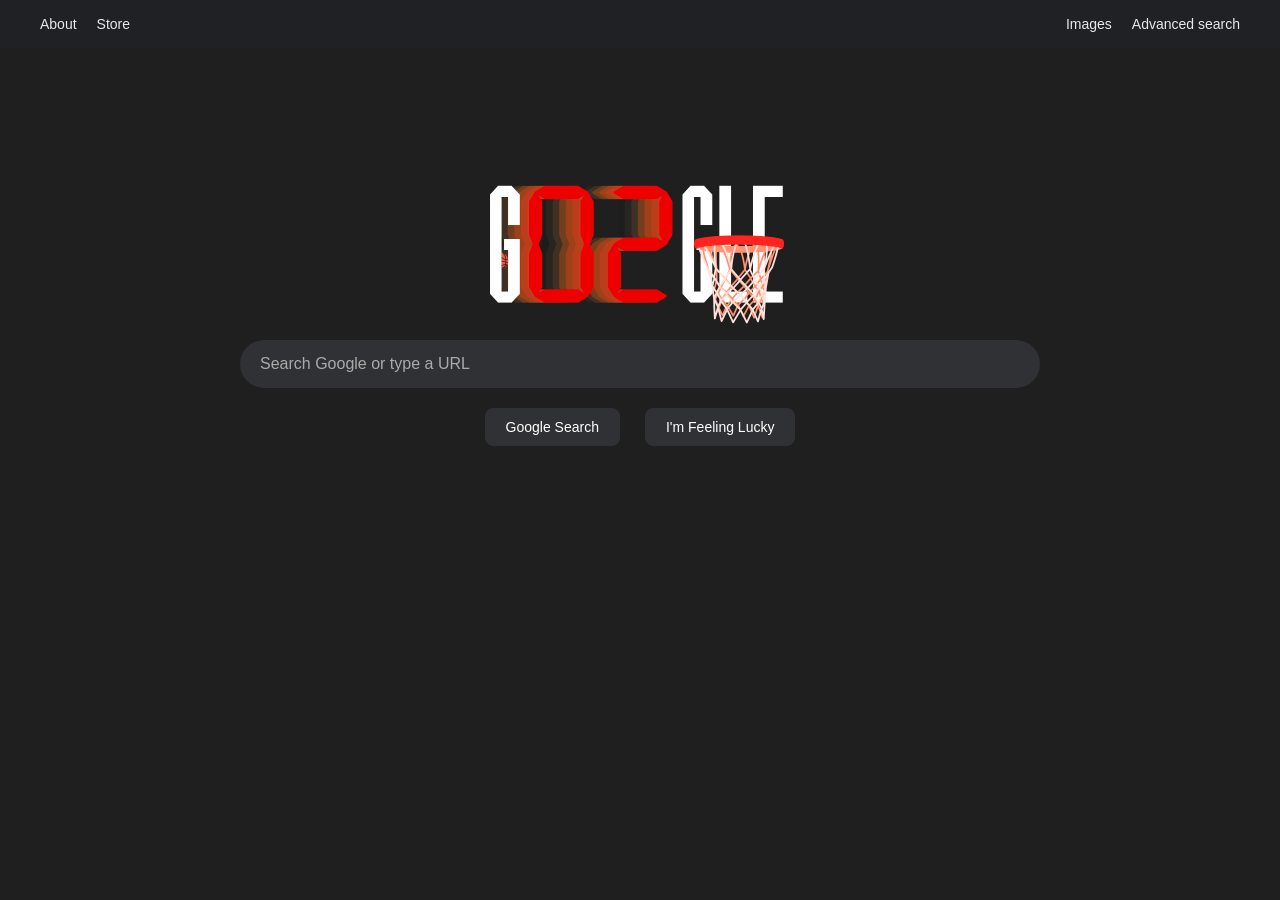
==== index.html @ b70a39e3 "Added all html and css files" ====
<!DOCTYPE html>
<html lang="en">
<head>
<meta charset="UTF-8">
<meta name="viewport" content="width=device-width, initial-scale=1.0">
<link rel="stylesheet" href="style.css">
<title>Search</title>
<style>

</style>
</head>
<body>

<!-- Header -->
<header class="header">
    <div class="header-container">
        <div class="header-left">
            <a href="index.html" class="header-link">About</a>
            <a href="index.html" class="header-link">Store</a>
        </div>
        <div class="header-right">
            <a href="image.html" class="header-link">Images</a>
            <a href="advanced.html" class="header-link">Advanced search</a>
        </div>
    </div>
</header>

<!-- Search Form -->
<form action="https://www.google.com/search">
    <img src="image.png" alt="Logo" width="500" height="200">
    <input id="input-search-text" type="text" name="q" placeholder="Search Google or type a URL">
    <div class="buttons">
        <input type="submit" value="Google Search">
        <input type="submit" name="btnI" value="I'm Feeling Lucky">
    </div>
</form>

</body>
</html>
---- style.css ----
/* === GLOBAL STYLING === */
body {
    font-family: Roboto, Arial, sans-serif;
    background: #1f1f1f;
    margin: 0;
    display: flex;
    flex-direction: column;
    align-items: center;
    min-height: 100vh;
}

/* === HEADER === */
.header {
    width: 100%;
    padding: 15px 40px;
    box-sizing: border-box;
    position: absolute;
    top: 0;
    display: flex;
    justify-content: center;
    background-color: rgba(32, 33, 36, 1);
    height: 48px;
    
}

.header-container {
    width: 100%;
    max-width: 1470px; /* same width on all pages */
    display: flex;
    justify-content: space-between;
    align-items: center;
    
}

.header-left,
.header-right {
    display: flex;
    gap: 20px;
    
}

.header-link {
    color: #e8e8e8;
    font-size: 14px;
    font-weight: 400;
    text-decoration: none;
    transition: color 0.2s ease;
}

.header-link:hover {
    color: #4487f6;
    text-decoration: underline;
}

/* === FORM STYLING === */
form {
    display: flex;
    flex-direction: column;
    align-items: center;
    width: 90%;
    max-width: 760px;
    padding: 20px;
    margin-top: 120px; /* space below header */
}

#input-search-text {
    width: 100%;
    max-width: 760px;
    padding: 15px 20px;
    font-size: 1rem;
    color: #e8eaed;
    background: #303134;
    border: none;
    border-radius: 30px;
    outline: none;
    margin-bottom: 20px;
    transition: background 0.1s ease-in-out;
}

#input-image-text {
    width: 100%;
    max-width: 600px;
    padding: 18px 20px;
    background-color: #505052;
    border: none;
    color: white;
    border-radius: 30px;
    outline: none;
    margin-bottom: 20px;
    transition: background 0.1s ease-in-out;
}

#input-search-text:hover,  #input-image-text:hover{
    background: rgb(107, 107, 107);
}

#input-search-text:focus, #input-image-text:focus {
    background: #282a29;
}

#input-search-text::placeholder, #input-image-text::placeholder {
    color: #aaa;
}


/* Subtext under logo */
.logo-subtext {
    box-sizing: border-box;
    position: relative;
    top: 40%;
    left: 80%;
    color: #4487f6;       
    font-size: 18px;
    font-weight: 100;
    padding: 0;
}

#image-header-text {
    margin-top: 50px;
    margin-bottom: -40px;
}



/*. Buttons styling*/
.buttons {
    display: flex;
    gap: 25px;
}

.buttons input[type="submit"] {
    background: #303134;
    color: white;
    border: 1px solid #303134;
    border-radius: 8px;
    padding: 10px 20px;
    cursor: pointer;
    font-size: 14px;
    transition: all 0.2s ease-in-out;
}

.buttons input[type="submit"]:hover {
    border: 1px solid gray;
    color: white;
    opacity: 0.8;
}
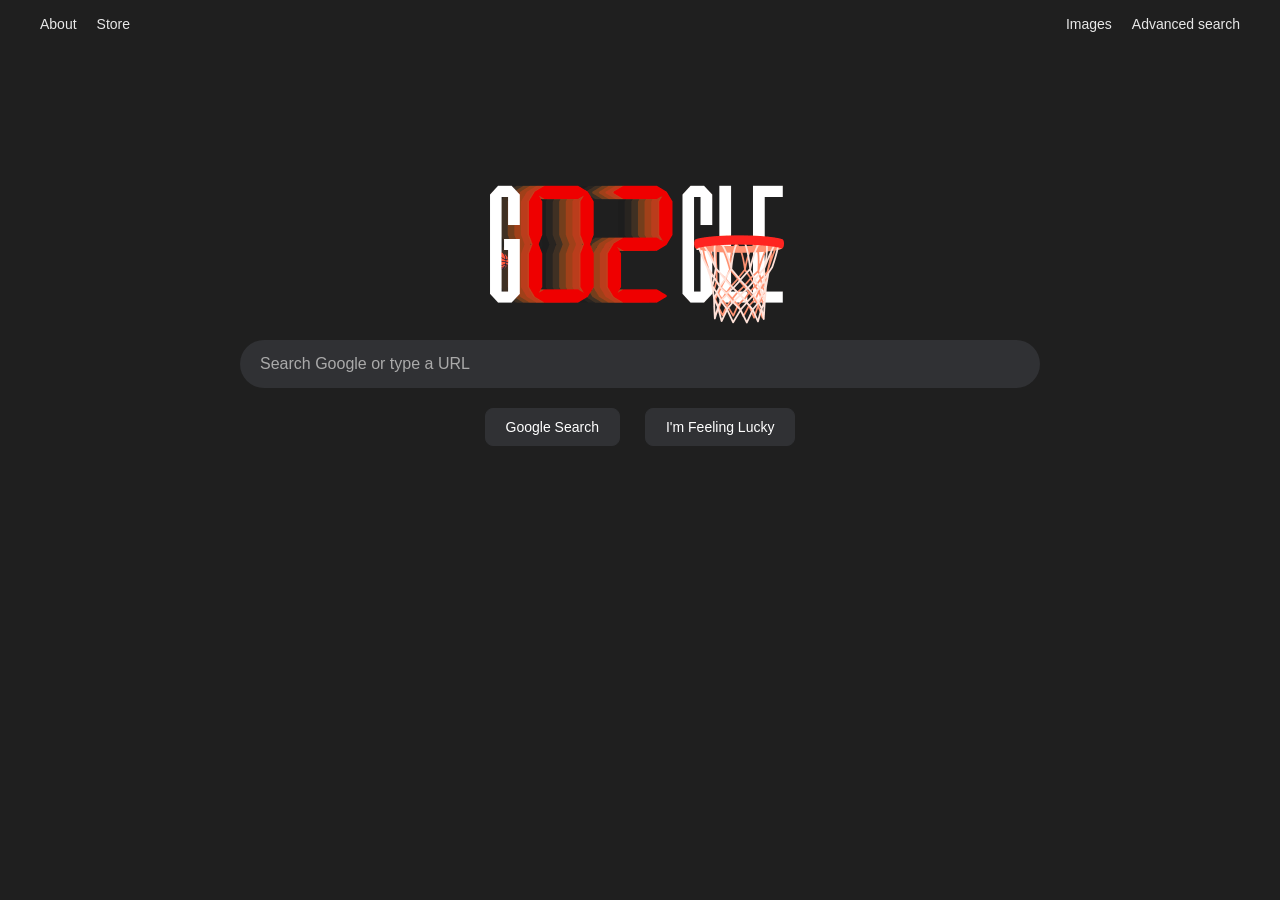
==== commit bed3942a: "Created footer" ====
--- a/index.html
+++ b/index.html
@@ -12,7 +12,7 @@
 <body>
 
 <!-- Header -->
-<header class="header">
+<header id="search-header">
     <div class="header-container">
         <div class="header-left">
             <a href="index.html" class="header-link">About</a>
--- a/style.css
+++ b/style.css
@@ -19,6 +19,19 @@
     display: flex;
     justify-content: center;
     background-color: rgba(32, 33, 36, 1);
+    height: 48px;
+    
+}
+
+/* Search page header */
+#search-header {
+    width: 100%;
+    padding: 15px 40px;
+    box-sizing: border-box;
+    position: absolute;
+    top: 0;
+    display: flex;
+    justify-content: center;
     height: 48px;
     
 }
@@ -122,7 +135,7 @@
 
 
 
-/*. Buttons styling*/
+/* BUTTONS STYLING*/
 .buttons {
     display: flex;
     gap: 25px;
@@ -143,4 +156,51 @@
     border: 1px solid gray;
     color: white;
     opacity: 0.8;
+}
+
+/* FOOTER STYLING*/
+footer {
+    width: 100%;
+    background-color: #131212;
+    color: white;
+    padding: 20px 0;
+    margin-top: auto;
+}
+
+.footer-container {
+    width: 100%;
+    display: flex;
+    justify-content: space-between; 
+}
+
+.footer-left-links {
+    list-style: none;      
+    display: flex;         
+    gap: 30px;              
+    padding: 0;
+    margin: 0;
+    text-decoration: none;
+    transition: color 0.2s ease-in-out;
+}
+.footer-left-links {
+    list-style: none;      
+    display: flex;         
+    gap: 30px;              
+    padding: 0;
+    margin: 0;
+    text-decoration: none;
+    transition: color 0.2s ease-in-out;
+}
+
+
+
+.left-link1, .left-link2, .left-link3 , .left-link4  {
+    cursor: pointer;
+    color: white;
+    transition: color 0.2s;
+}
+
+.left-link1:hover, .left-link2:hover , .left-link3:hover , .left-link4:hover  {
+    color: #4487f6;
+    text-decoration: underline;
 }
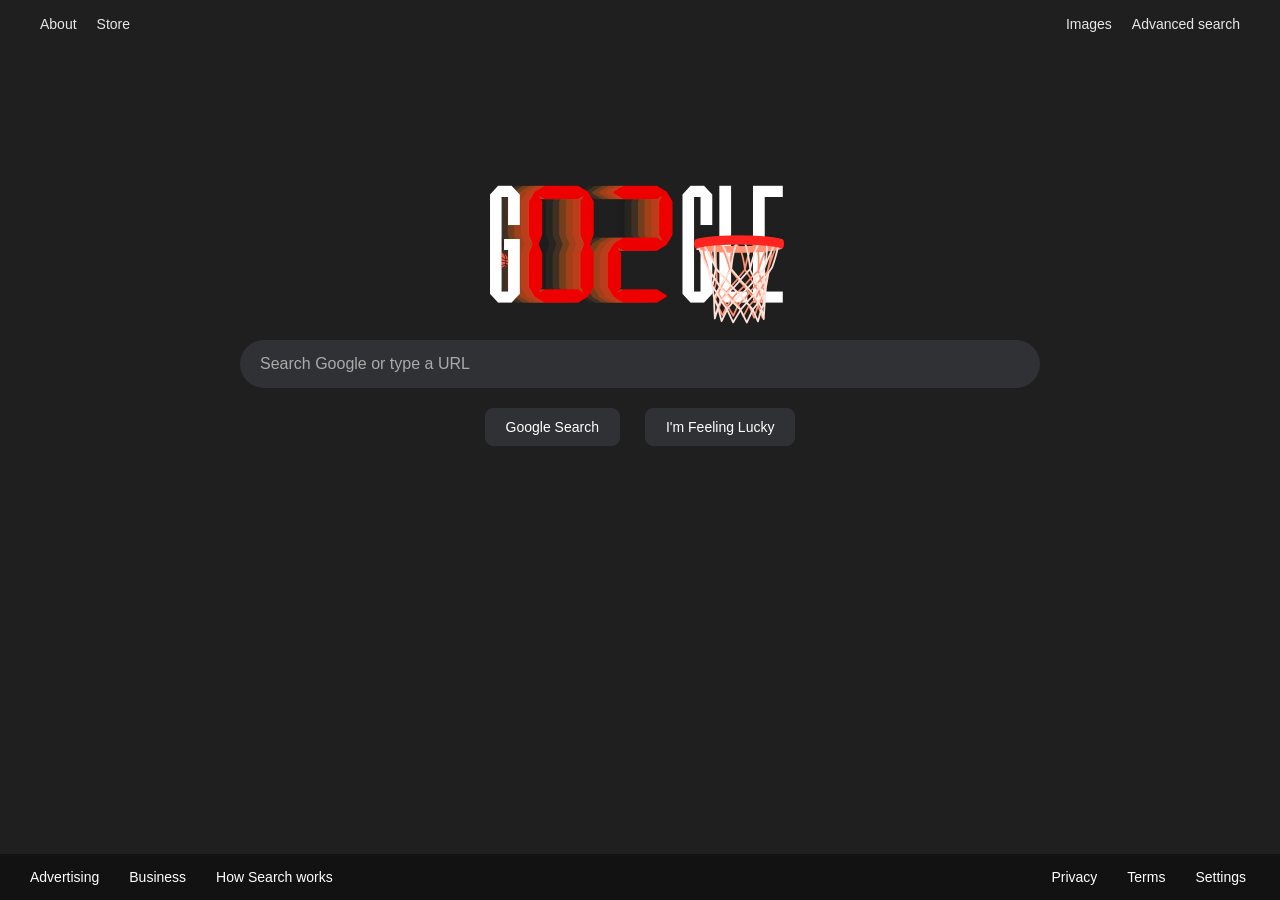
==== commit 44b08342: "Fixed footer bugs" ====
--- a/index.html
+++ b/index.html
@@ -15,8 +15,8 @@
 <header id="search-header">
     <div class="header-container">
         <div class="header-left">
-            <a href="index.html" class="header-link">About</a>
-            <a href="index.html" class="header-link">Store</a>
+            <a href="https://about.google/?fg=1&utm_source=google-US&utm_medium=referral&utm_campaign=hp-header" class="header-link">About</a>
+            <a href="https://store.google.com/us/?utm_source=hp_header&utm_medium=google_ooo&utm_campaign=GS100042&hl=en-US" class="header-link">Store</a>
         </div>
         <div class="header-right">
             <a href="image.html" class="header-link">Images</a>
@@ -35,5 +35,22 @@
     </div>
 </form>
 
+<footer>
+    <div class="footer">
+        <div class="footer-container">
+            <div class="footer-left-links">
+                <a href="https://business.google.com/us/google-ads/?subid=ww-ww-et-g-awa-a-g_hpafoot1_1!o2&utm_source=google.com&utm_medium=referral&utm_campaign=google_hpafooter&fg=1"><div class="left-link1">Advertising</div></a>
+                <a href="https://business.google.com/us/business-profile/?subid=ww-ww-et-g-awa-a-g_hpbfoot1_1!o2&utm_source=google.com&utm_medium=referral&utm_campaign=google_hpbfooter&fg=1"><div class="left-link1">Business</div></a>
+                <a href="https://www.google.com/search/howsearchworks/?fg=1"><div class="left-link1">How Search works</div></a>
+            </div>
+            <div class="footer-right-links">
+                <a href="https://policies.google.com/privacy?hl=en&fg=1"><div class="left-link1">Privacy</div></a>
+                <a href="https://policies.google.com/terms?hl=en&fg=1"><div class="left-link1">Terms</div></a>
+                <a href="advanced.html"><div class="left-link1">Settings</div></a>
+            </div>
+        </div>
+    </div>
+</footer>
+
 </body>
 </html>
--- a/style.css
+++ b/style.css
@@ -163,14 +163,20 @@
     width: 100%;
     background-color: #131212;
     color: white;
-    padding: 20px 0;
+    padding: 15px 0;
     margin-top: auto;
+    
+    
 }
 
 .footer-container {
-    width: 100%;
+    overflow-x: hidden;
+    width: 95%;
     display: flex;
     justify-content: space-between; 
+    flex-wrap: wrap;
+    flex-direction: row;
+    padding-left: 30px;
 }
 
 .footer-left-links {
@@ -180,11 +186,14 @@
     padding: 0;
     margin: 0;
     text-decoration: none;
+    font-size: 14px;
     transition: color 0.2s ease-in-out;
 }
-.footer-left-links {
+
+.footer-right-links {
     list-style: none;      
     display: flex;         
+    font-size: 14px;
     gap: 30px;              
     padding: 0;
     margin: 0;
@@ -192,7 +201,9 @@
     transition: color 0.2s ease-in-out;
 }
 
-
+.footer-container a {
+    text-decoration: none;
+}
 
 .left-link1, .left-link2, .left-link3 , .left-link4  {
     cursor: pointer;
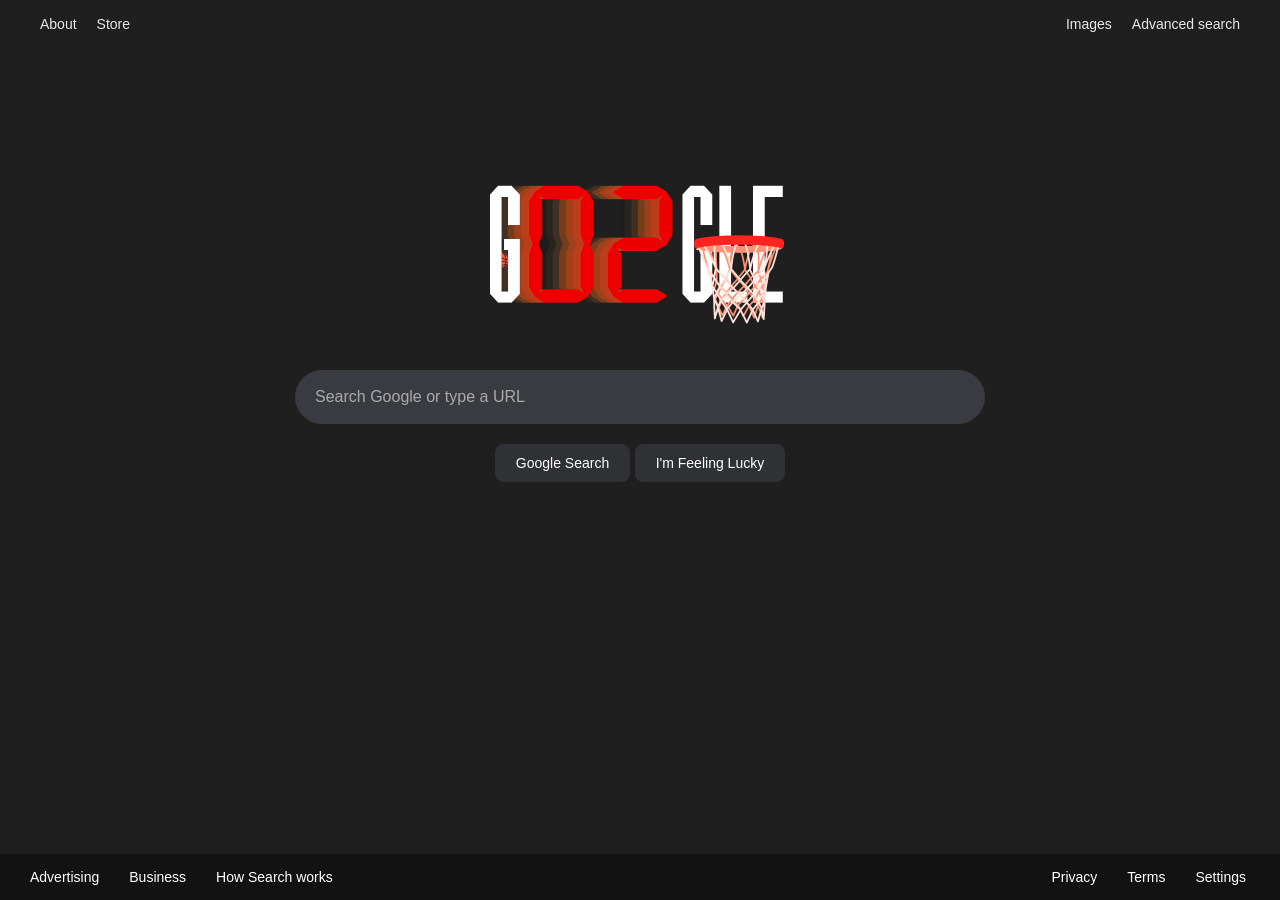
==== commit 5e869d07: "Built the advanced html page" ====
--- a/index.html
+++ b/index.html
@@ -13,40 +13,40 @@
 
 <!-- Header -->
 <header id="search-header">
-    <div class="header-container">
-        <div class="header-left">
-            <a href="https://about.google/?fg=1&utm_source=google-US&utm_medium=referral&utm_campaign=hp-header" class="header-link">About</a>
-            <a href="https://store.google.com/us/?utm_source=hp_header&utm_medium=google_ooo&utm_campaign=GS100042&hl=en-US" class="header-link">Store</a>
+    <div class="search-header-container">
+        <div class="search-header-left">
+            <a href="https://about.google/?fg=1&utm_source=google-US&utm_medium=referral&utm_campaign=hp-header" class="search-header-link">About</a>
+            <a href="https://store.google.com/us/?utm_source=hp_header&utm_medium=google_ooo&utm_campaign=GS100042&hl=en-US" class="search-header-link">Store</a>
         </div>
-        <div class="header-right">
-            <a href="image.html" class="header-link">Images</a>
-            <a href="advanced.html" class="header-link">Advanced search</a>
+        <div class="search-header-right">
+            <a href="image.html" class="search-header-link">Images</a>
+            <a href="advanced.html" class="search-header-link">Advanced search</a>
         </div>
     </div>
 </header>
 
 <!-- Search Form -->
-<form action="https://www.google.com/search">
+<form class="search-form" action="https://www.google.com/search">
     <img src="image.png" alt="Logo" width="500" height="200">
     <input id="input-search-text" type="text" name="q" placeholder="Search Google or type a URL">
-    <div class="buttons">
+    <div class="search-buttons">
         <input type="submit" value="Google Search">
         <input type="submit" name="btnI" value="I'm Feeling Lucky">
     </div>
 </form>
 
 <footer>
-    <div class="footer">
-        <div class="footer-container">
-            <div class="footer-left-links">
-                <a href="https://business.google.com/us/google-ads/?subid=ww-ww-et-g-awa-a-g_hpafoot1_1!o2&utm_source=google.com&utm_medium=referral&utm_campaign=google_hpafooter&fg=1"><div class="left-link1">Advertising</div></a>
-                <a href="https://business.google.com/us/business-profile/?subid=ww-ww-et-g-awa-a-g_hpbfoot1_1!o2&utm_source=google.com&utm_medium=referral&utm_campaign=google_hpbfooter&fg=1"><div class="left-link1">Business</div></a>
-                <a href="https://www.google.com/search/howsearchworks/?fg=1"><div class="left-link1">How Search works</div></a>
+    <div class="search-footer">
+        <div class="search-footer-container">
+            <div class="search-footer-left-links">
+                <a href="https://business.google.com/us/google-ads/?subid=ww-ww-et-g-awa-a-g_hpafoot1_1!o2&utm_source=google.com&utm_medium=referral&utm_campaign=google_hpafooter&fg=1"><div class="search-left-link1">Advertising</div></a>
+                <a href="https://business.google.com/us/business-profile/?subid=ww-ww-et-g-awa-a-g_hpbfoot1_1!o2&utm_source=google.com&utm_medium=referral&utm_campaign=google_hpbfooter&fg=1"><div class="search-left-link2">Business</div></a>
+                <a href="https://www.google.com/search/howsearchworks/?fg=1"><div class="search-left-link3">How Search works</div></a>
             </div>
-            <div class="footer-right-links">
-                <a href="https://policies.google.com/privacy?hl=en&fg=1"><div class="left-link1">Privacy</div></a>
-                <a href="https://policies.google.com/terms?hl=en&fg=1"><div class="left-link1">Terms</div></a>
-                <a href="advanced.html"><div class="left-link1">Settings</div></a>
+            <div class="search-footer-right-links">
+                <a href="https://policies.google.com/privacy?hl=en&fg=1"><div class="search-right-link1">Privacy</div></a>
+                <a href="https://policies.google.com/terms?hl=en&fg=1"><div class="search-right-link2">Terms</div></a>
+                <a href="advanced.html"><div class="search-right-link3">Settings</div></a>
             </div>
         </div>
     </div>
--- a/style.css
+++ b/style.css
@@ -7,10 +7,12 @@
     flex-direction: column;
     align-items: center;
     min-height: 100vh;
-}
-
-/* === HEADER === */
-.header {
+    overflow-x: hidden;
+}
+
+
+/* === SEARCH STYLES === */
+.search-header {
     width: 100%;
     padding: 15px 40px;
     box-sizing: border-box;
@@ -36,23 +38,23 @@
     
 }
 
-.header-container {
-    width: 100%;
-    max-width: 1470px; /* same width on all pages */
+.search-header-container {
+    width: 100%;
+    max-width: 2000px; /* same width on all pages */
     display: flex;
     justify-content: space-between;
     align-items: center;
     
 }
 
-.header-left,
-.header-right {
+.search-header-left,
+.search-header-right {
     display: flex;
     gap: 20px;
     
 }
 
-.header-link {
+.search-header-link {
     color: #e8e8e8;
     font-size: 14px;
     font-weight: 400;
@@ -60,12 +62,12 @@
     transition: color 0.2s ease;
 }
 
-.header-link:hover {
+.search-header-link:hover {
     color: #4487f6;
     text-decoration: underline;
 }
 
-/* === FORM STYLING === */
+/* === SEARCH FORM STYLING === */
 form {
     display: flex;
     flex-direction: column;
@@ -73,16 +75,21 @@
     width: 90%;
     max-width: 760px;
     padding: 20px;
-    margin-top: 120px; /* space below header */
-}
+    margin-top: 120px; 
+}
+
+.search-form img {
+    margin-bottom: 30px;
+}
+
 
 #input-search-text {
     width: 100%;
-    max-width: 760px;
-    padding: 15px 20px;
+    max-width: 650px;
+    padding: 18px 20px;
     font-size: 1rem;
     color: #e8eaed;
-    background: #303134;
+    background: #55576182;
     border: none;
     border-radius: 30px;
     outline: none;
@@ -90,7 +97,172 @@
     transition: background 0.1s ease-in-out;
 }
 
-#input-image-text {
+#input-search-text:hover {
+    background: #555761af;
+}
+
+.search-buttons input[type="submit"] {
+    background: #303134;
+    color: white;
+    border: 1px solid #303134;
+    border-radius: 8px;
+    padding: 10px 20px;
+    cursor: pointer;
+    font-size: 14px;
+    transition: all 0.2s ease-in-out;
+}
+
+.search-buttons input[type="submit"]:hover {
+    border: 1px solid gray;
+    color: white;
+    opacity: 0.8;
+}
+
+
+
+
+#input-search-text:focus, #input-image-text:focus {
+    background: #282a29;
+}
+
+#input-search-text::placeholder, #input-image-text::placeholder {
+    color: #aaa;
+}
+
+/* Image FOOTER STYLING */
+footer {
+    width: 100%;
+    background-color: #131212;
+    color: white;
+    padding: 15px 0;
+    margin-top: auto;
+    
+    
+}
+
+.search-footer-container {
+    overflow-x: hidden;
+    width: 95%;
+    display: flex;
+    justify-content: space-between; 
+    flex-wrap: wrap;
+    flex-direction: row;
+    padding-left: 30px;
+}
+
+.search-footer-left-links {
+    list-style: none;      
+    display: flex;         
+    gap: 30px;              
+    padding: 0;
+    margin: 0;
+    text-decoration: none;
+    font-size: 14px;
+    transition: color 0.2s ease-in-out;
+}
+
+.search-footer-right-links {
+    list-style: none;      
+    display: flex;         
+    font-size: 14px;
+    gap: 30px;              
+    padding: 0;
+    margin: 0;
+    text-decoration: none;
+    transition: color 0.2s ease-in-out;
+}
+
+.search-footer-container a {
+    text-decoration: none;
+}
+
+.search-left-link1,
+.search-left-link2,
+.search-left-link3,
+.search-right-link1,
+.search-right-link2,
+.search-right-link3   {
+    cursor: pointer;
+    color: white;
+    transition: color 0.2s;
+}
+
+.search-left-link1:hover,
+.search-left-link2:hover, 
+.search-left-link3:hover, 
+.search-right-link1:hover,
+.search-right-link2:hover,
+.search-right-link3:hover   {
+    color: #4487f6;
+    text-decoration: underline;
+}
+
+
+
+
+
+
+
+
+
+
+
+
+
+
+
+
+
+
+
+/* === IMAGE STYLES === */
+.image-header {
+    width: 100%;
+    padding: 15px 40px;
+    box-sizing: border-box;
+    position: absolute;
+    top: 0;
+    display: flex;
+    justify-content: center;
+    background-color: rgba(32, 33, 36, 1);
+    height: 48px;
+    
+}
+
+
+
+.image-header-container {
+    width: 100%;
+    max-width: 2000px; /* same width on all pages */
+    display: flex;
+    justify-content: space-between;
+    align-items: center;
+    
+}
+
+.image-header-left,
+.image-header-right {
+    display: flex;
+    gap: 20px;
+    
+}
+
+.image-header-link {
+    color: #e8e8e8;
+    font-size: 14px;
+    font-weight: 400;
+    text-decoration: none;
+    transition: color 0.2s ease;
+}
+
+.image-header-link:hover {
+    color: #4487f6;
+    text-decoration: underline;
+}
+
+
+
+#image-input-text {
     width: 100%;
     max-width: 600px;
     padding: 18px 20px;
@@ -102,19 +274,6 @@
     margin-bottom: 20px;
     transition: background 0.1s ease-in-out;
 }
-
-#input-search-text:hover,  #input-image-text:hover{
-    background: rgb(107, 107, 107);
-}
-
-#input-search-text:focus, #input-image-text:focus {
-    background: #282a29;
-}
-
-#input-search-text::placeholder, #input-image-text::placeholder {
-    color: #aaa;
-}
-
 
 /* Subtext under logo */
 .logo-subtext {
@@ -129,19 +288,58 @@
 }
 
 #image-header-text {
-    margin-top: 50px;
+    margin-top: 130px;
     margin-bottom: -40px;
 }
 
-
-
-/* BUTTONS STYLING*/
-.buttons {
+/* === SEARCH FORM STYLING === */
+form {
+    display: flex;
+    flex-direction: column;
+    align-items: center;
+    width: 90%;
+    max-width: 760px;
+    padding: 20px;
+    margin-top: 120px; 
+}
+
+
+#image-input-text {
+    width: 100%;
+    max-width: 560px;
+    padding: 18px 20px;
+    font-size: 1rem;
+    color: #e8eaed;
+    background: #55576182;
+    border: none;
+    border-radius: 30px;
+    outline: none;
+    margin-bottom: 20px;
+    transition: background 0.1s ease-in-out;
+}
+
+
+
+#image-input-text:hover {
+    background:#555761af;
+}
+
+#image-input-text:focus {
+    background: #282a29;
+}
+
+#image-input-text::placeholder {
+    color: #aaa;
+}
+
+
+/* SEARCH BUTTONS STYLING */
+.image-buttons {
     display: flex;
     gap: 25px;
 }
 
-.buttons input[type="submit"] {
+.image-buttons input[type="submit"] {
     background: #303134;
     color: white;
     border: 1px solid #303134;
@@ -152,13 +350,13 @@
     transition: all 0.2s ease-in-out;
 }
 
-.buttons input[type="submit"]:hover {
+.image-buttons input[type="submit"]:hover {
     border: 1px solid gray;
     color: white;
     opacity: 0.8;
 }
 
-/* FOOTER STYLING*/
+/* IMAGE FOOTER STYLING */
 footer {
     width: 100%;
     background-color: #131212;
@@ -169,7 +367,7 @@
     
 }
 
-.footer-container {
+.image-footer-container {
     overflow-x: hidden;
     width: 95%;
     display: flex;
@@ -179,7 +377,7 @@
     padding-left: 30px;
 }
 
-.footer-left-links {
+.image-footer-left-links {
     list-style: none;      
     display: flex;         
     gap: 30px;              
@@ -190,7 +388,7 @@
     transition: color 0.2s ease-in-out;
 }
 
-.footer-right-links {
+.image-footer-right-links {
     list-style: none;      
     display: flex;         
     font-size: 14px;
@@ -201,17 +399,56 @@
     transition: color 0.2s ease-in-out;
 }
 
-.footer-container a {
-    text-decoration: none;
-}
-
-.left-link1, .left-link2, .left-link3 , .left-link4  {
+.image-footer-container a {
+    text-decoration: none;
+}
+
+.image-left-link2 {
+    margin-left: -10px;
+    margin-right: -35px;
+}
+
+.image-left-link1, 
+.image-left-link2, 
+.image-left-link3 , 
+.image-left-link4,
+.image-right-link1,
+.image-right-link2,
+.image-right-link3  {
     cursor: pointer;
     color: white;
     transition: color 0.2s;
 }
 
-.left-link1:hover, .left-link2:hover , .left-link3:hover , .left-link4:hover  {
+.image-left-link1:hover,
+.image-left-link2:hover,
+.image-left-link3:hover,
+.image-left-link4:hover  {
     color: #4487f6;
     text-decoration: underline;
-}+}
+
+
+
+
+
+
+
+
+
+
+
+
+
+
+
+
+
+
+
+
+
+
+
+
+
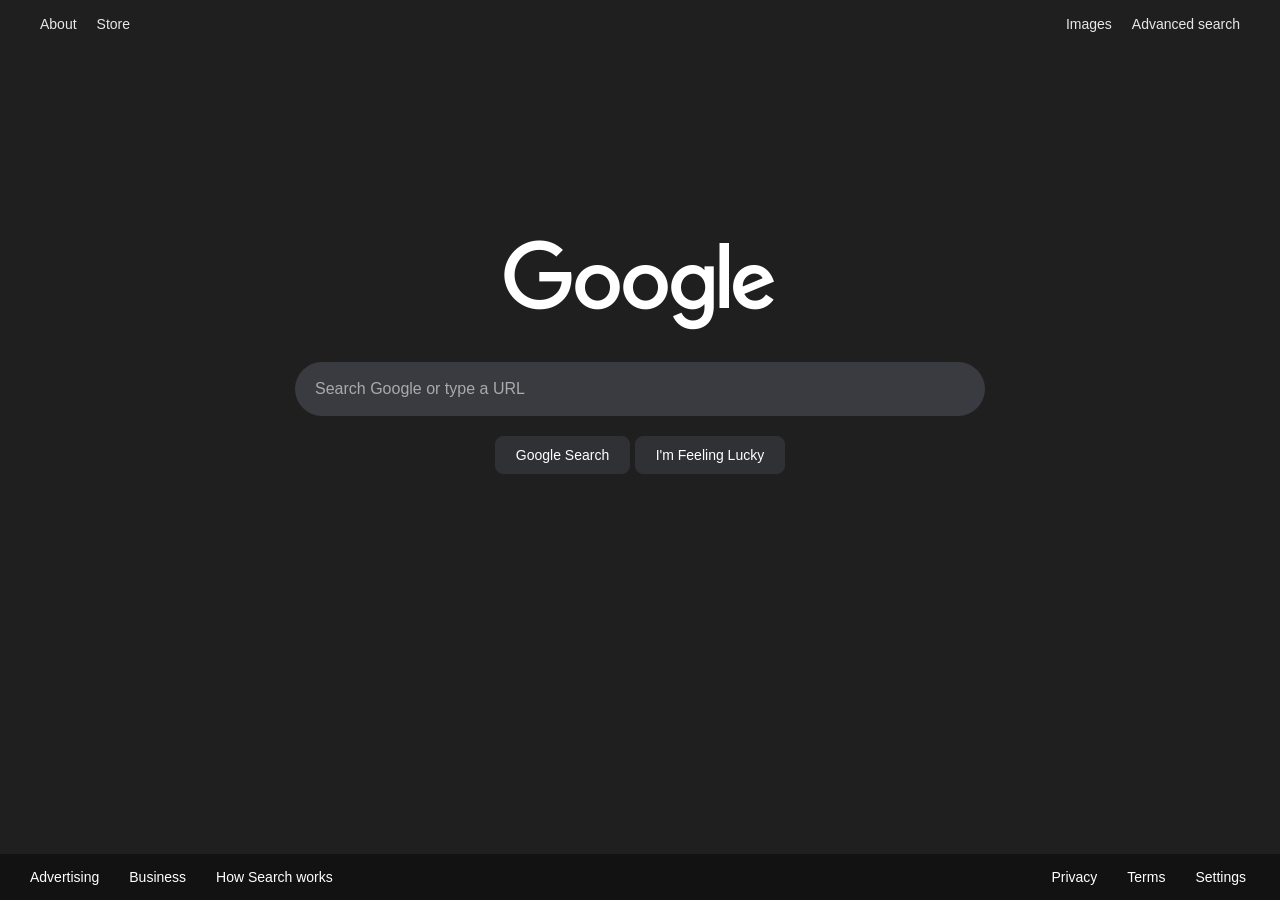
==== commit 37b9a016: "Touching up index and image responsive design flaws" ====
--- a/index.html
+++ b/index.html
@@ -27,7 +27,7 @@
 
 <!-- Search Form -->
 <form class="search-form" action="https://www.google.com/search">
-    <img src="image.png" alt="Logo" width="500" height="200">
+     <img id="search-header-text" src="google_image.png" alt="Logo" width="272" height="92">
     <input id="input-search-text" type="text" name="q" placeholder="Search Google or type a URL">
     <div class="search-buttons">
         <input type="submit" value="Google Search">
--- a/style.css
+++ b/style.css
@@ -46,6 +46,8 @@
     align-items: center;
     
 }
+
+
 
 .search-header-left,
 .search-header-right {
@@ -80,6 +82,7 @@
 
 .search-form img {
     margin-bottom: 30px;
+    margin-top: 100px;
 }
 
 
@@ -141,7 +144,7 @@
 }
 
 .search-footer-container {
-    overflow-x: hidden;
+    
     width: 95%;
     display: flex;
     justify-content: space-between; 
@@ -198,6 +201,25 @@
 }
 
 
+
+
+@media (max-width: 760px) {
+    .search-footer-container {
+        flex-direction: column;
+    }
+
+    .search-footer-right-links {
+        margin-left: 30px;
+    }
+}
+
+
+@media (max-width: 600px) {
+    .search-form img {
+    margin-bottom: 30px;
+    margin-top: 10px;
+}
+}
 
 
 
@@ -301,8 +323,12 @@
     max-width: 760px;
     padding: 20px;
     margin-top: 120px; 
-}
-
+
+}
+
+.image-search-form {
+    margin-top: 100px;
+}
 
 #image-input-text {
     width: 100%;
@@ -429,26 +455,40 @@
 }
 
 
-
-
-
-
-
-
-
-
-
-
-
-
-
-
-
-
-
-
-
-
-
-
-
+@media (max-width: 760px) {
+    .image-footer-container {
+        flex-direction: column;
+    }
+
+    .image-footer-right-links {
+        margin-left: 30px;
+    }
+    footer {
+         margin-bottom: 12px;
+    }
+}
+
+
+@media (max-width: 600px) {
+    .image-search-form {
+    margin-bottom: 30px;
+    margin-top: 10px;
+}
+}
+
+
+
+
+
+
+
+
+
+
+
+
+
+
+
+
+
